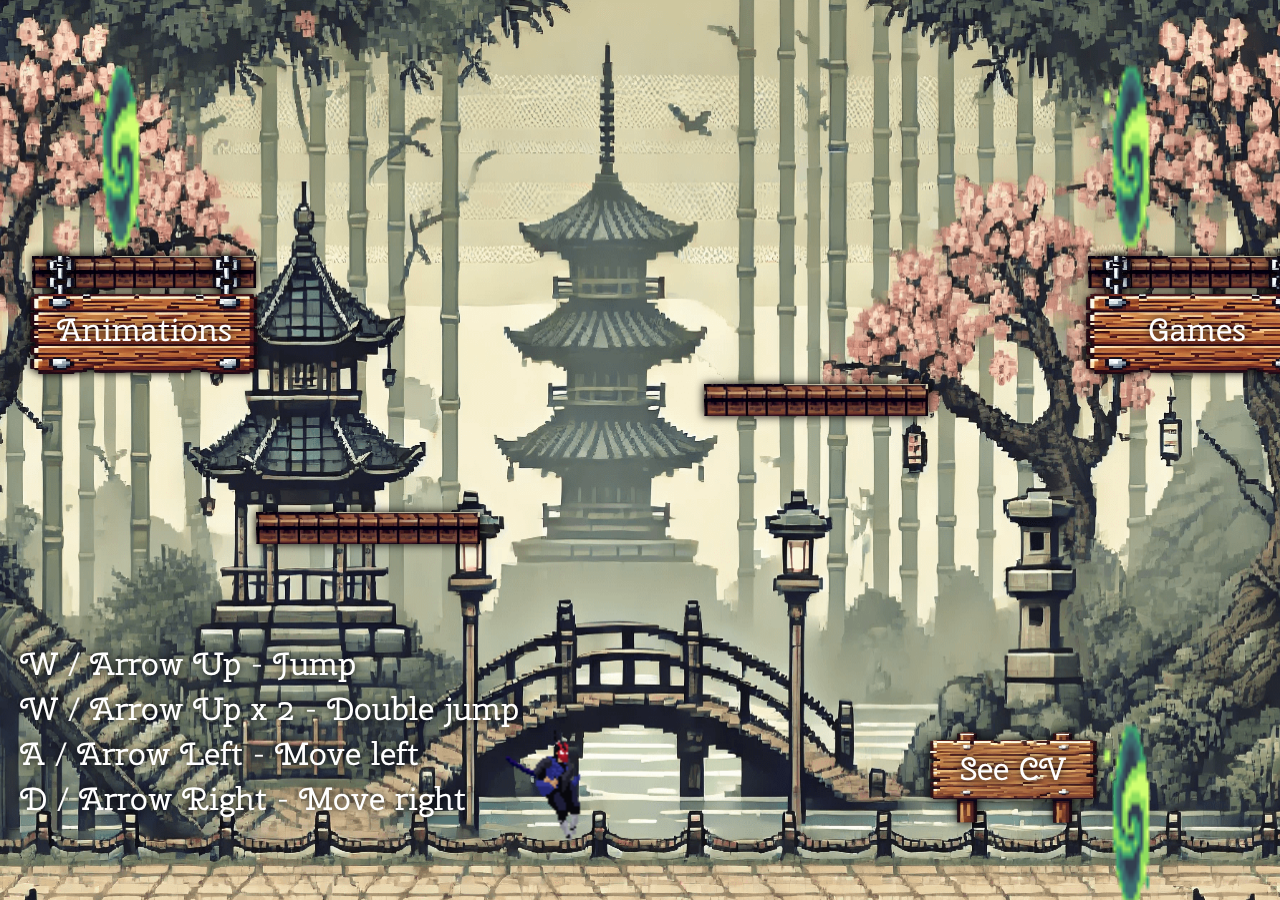
==== index.html @ 591c19f8 "Change tab title" ====
<!DOCTYPE html>
<html lang="en">
<head>
    <meta charset="UTF-8">
    <meta name="viewport" content="width=device-width, initial-scale=1.0">
    <title>Jafer Nusier</title>
    <link rel="preconnect" href="https://fonts.googleapis.com">
    <link rel="preconnect" href="https://fonts.gstatic.com" crossorigin>
    <link href="https://fonts.googleapis.com/css2?family=Cherry+Swash:wght@400;700&display=swap" rel="stylesheet">
    <link rel="stylesheet" href="main.css">
</head>
<body>
    <canvas id="main"></canvas>
    <script src="./utils/functions.js"></script>
    <script src="./utils/sprite.js"></script>
    <script src="./utils/portal.js"></script>
    <script src="index.js"></script>
    <!-- <img id="image" src="./img.png" width="100" height="100"/> -->
    <!-- <script>
        document.getElementById("scream").onload = function() {
          const c = document.getElementById("ballGame");
          const ctx = c.getContext("2d");
          var img = document.getElementById("image");
          ctx.drawImage(img, 90, 130, 50, 60, 10, 10, 50, 60);
        };
        </script> -->
</body>
</html>
---- main.css ----
body {
    margin: 0;
    overflow: hidden;
}

canvas {
    display: block;
    background: #f0f0f0;
}
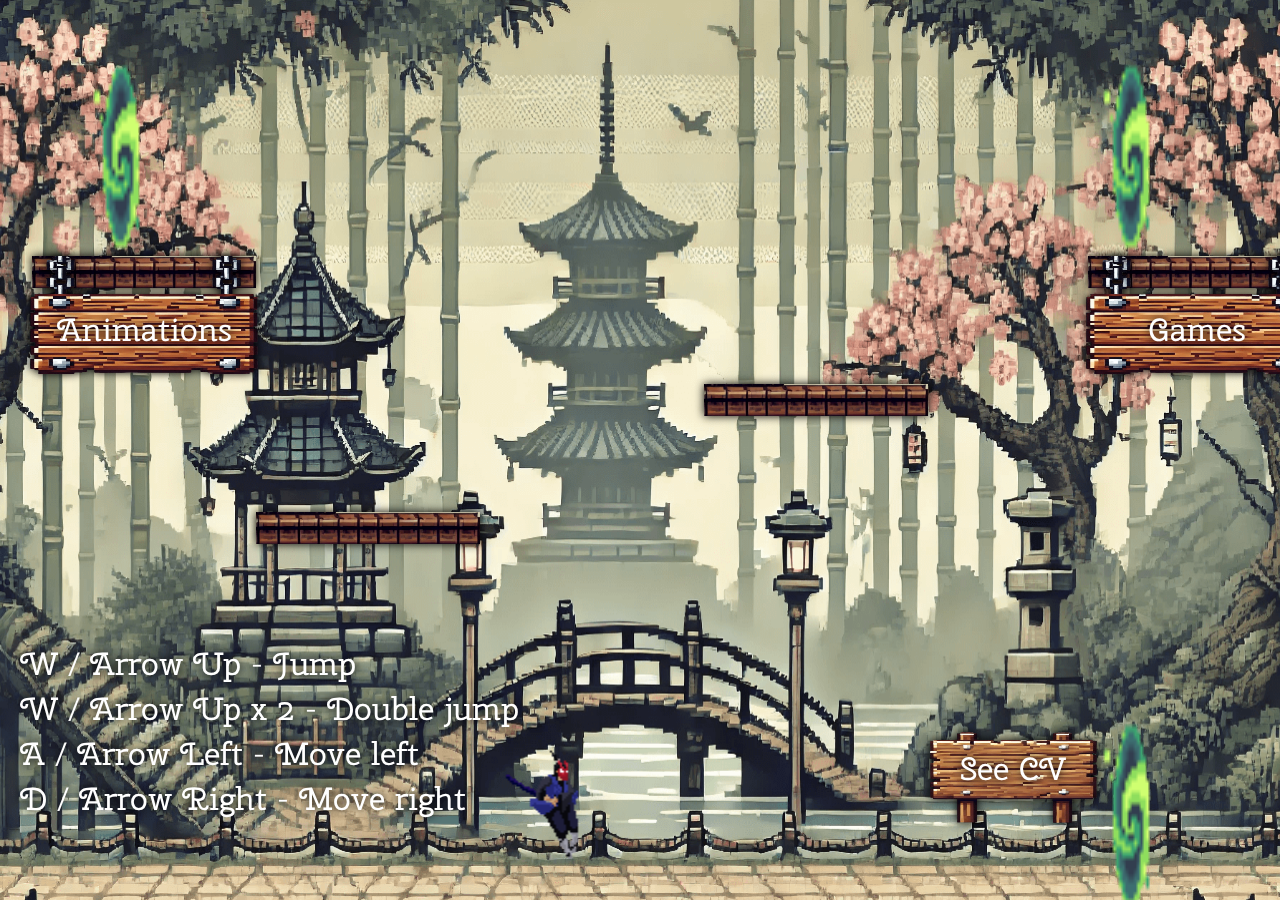
==== commit 30d2316b: "Clean" ====
(no text change in the page or its own stylesheets)
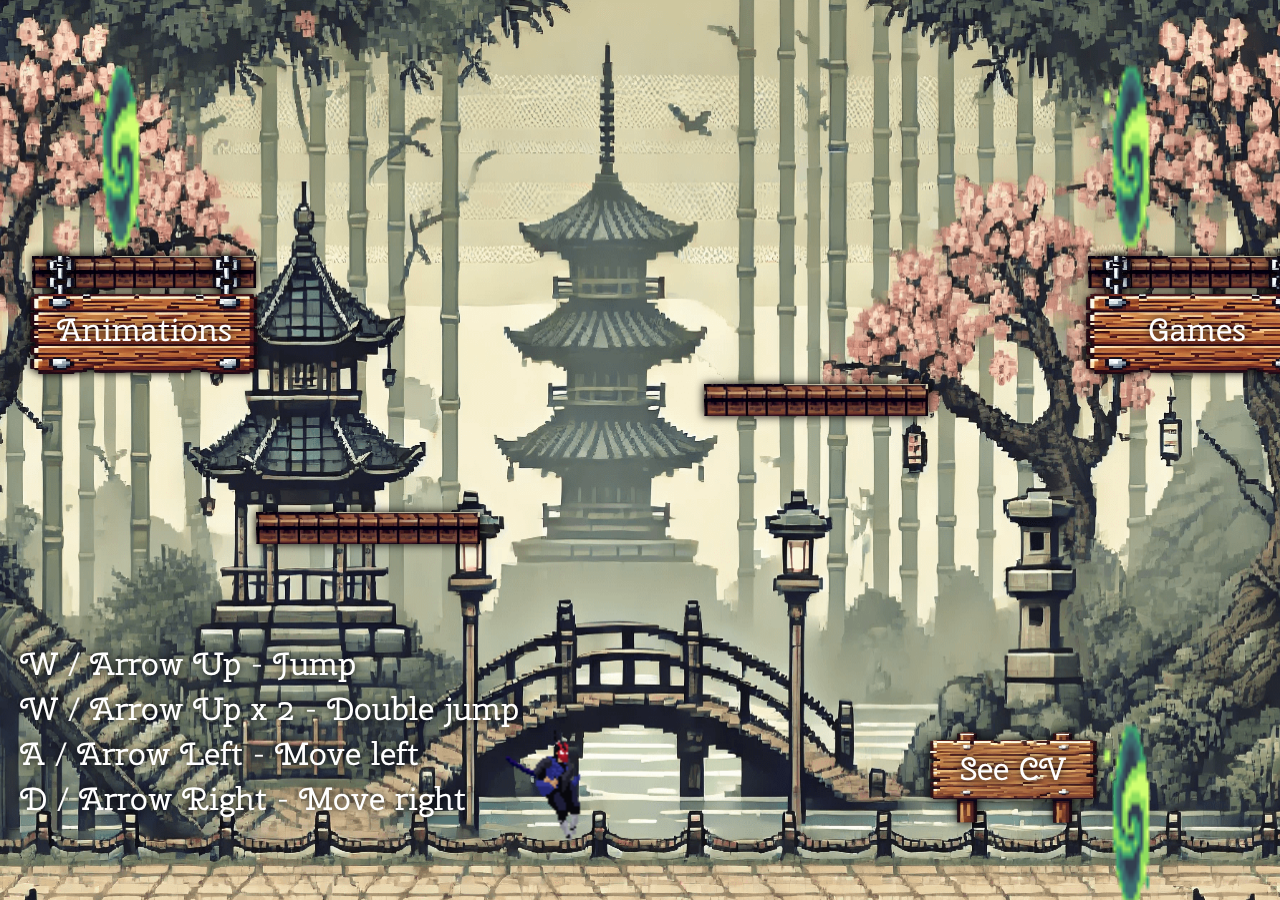
==== commit 69a24dcc: "Remove cv page transition that slows down page rendering" ====
--- a/index.html
+++ b/index.html
@@ -6,8 +6,8 @@
     <title>Jafer Nusier</title>
     <link rel="preconnect" href="https://fonts.googleapis.com">
     <link rel="preconnect" href="https://fonts.gstatic.com" crossorigin>
-    <link href="https://fonts.googleapis.com/css2?family=Cherry+Swash:wght@400;700&display=swap" rel="stylesheet">
-    <link rel="stylesheet" href="main.css">
+    <link href="https://fonts.googleapis.com/css2?family=Cherry+Swash:wght@400;700&display=swap" rel="stylesheet" media="print" onload="this.media='all'">
+    <link rel="stylesheet" href="main.css" media="print" onload="this.media='all'">
 </head>
 <body>
     <canvas id="main"></canvas>
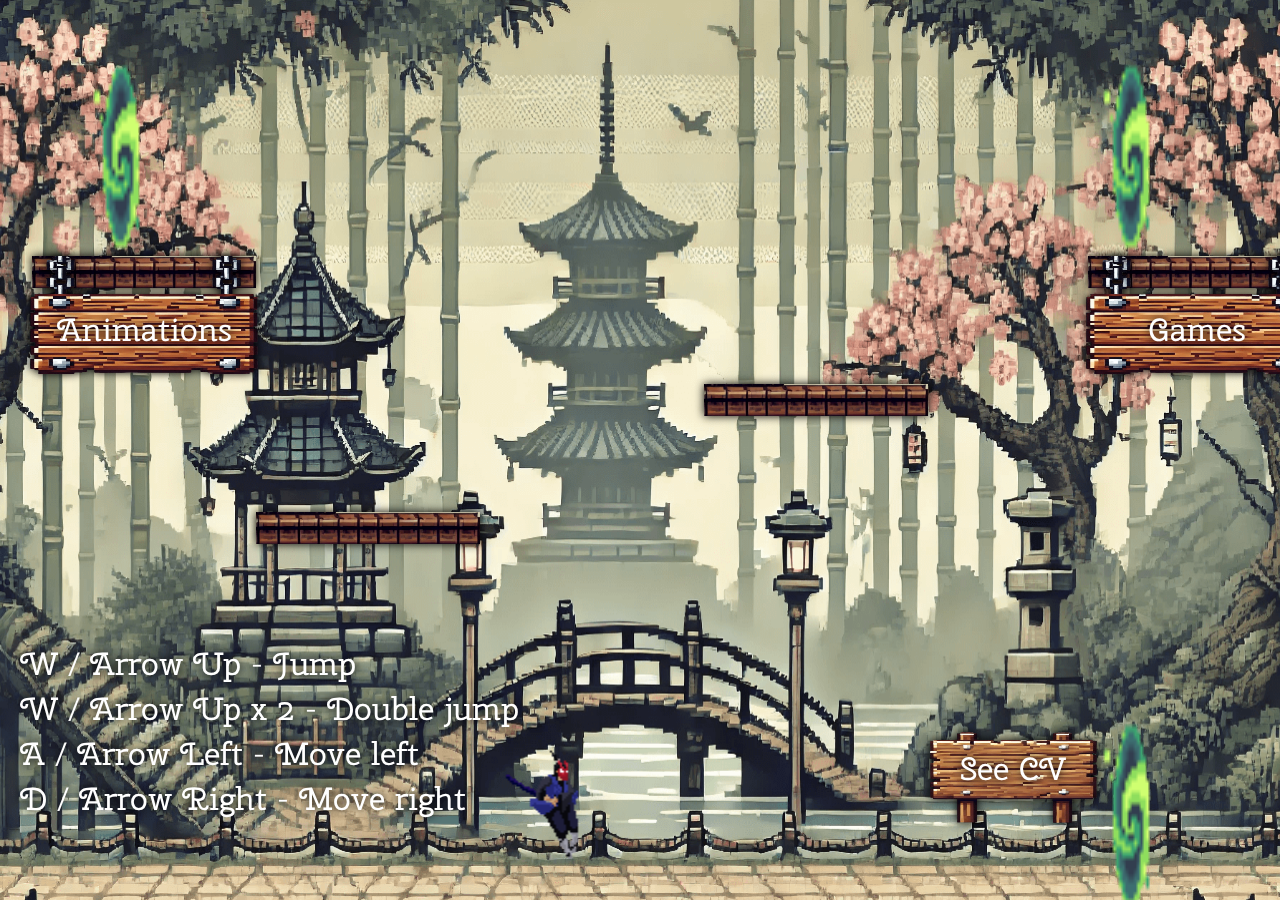
==== commit 6db98876: "test" ====
--- a/index.html
+++ b/index.html
@@ -3,11 +3,12 @@
 <head>
     <meta charset="UTF-8">
     <meta name="viewport" content="width=device-width, initial-scale=1.0">
+    <meta http-equiv="cache-control" content="no-cache" />
     <title>Jafer Nusier</title>
     <link rel="preconnect" href="https://fonts.googleapis.com">
     <link rel="preconnect" href="https://fonts.gstatic.com" crossorigin>
     <link href="https://fonts.googleapis.com/css2?family=Cherry+Swash:wght@400;700&display=swap" rel="stylesheet" media="print" onload="this.media='all'">
-    <link rel="stylesheet" href="main.css" media="print" onload="this.media='all'">
+    <link rel="stylesheet" href="main.css">
 </head>
 <body>
     <canvas id="main"></canvas>
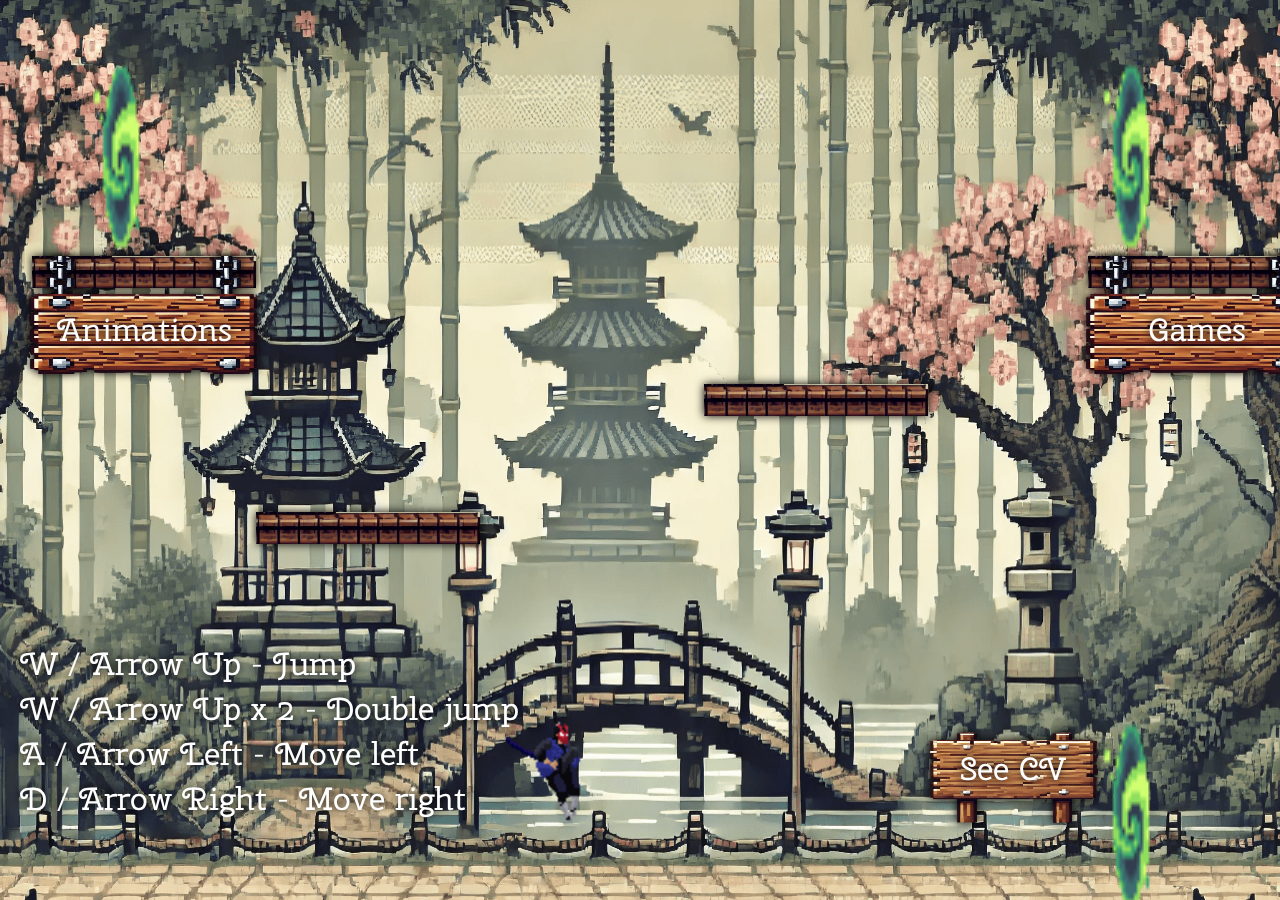
==== commit f7c38bbb: "test" ====
--- a/index.html
+++ b/index.html
@@ -3,7 +3,9 @@
 <head>
     <meta charset="UTF-8">
     <meta name="viewport" content="width=device-width, initial-scale=1.0">
-    <meta http-equiv="cache-control" content="no-cache" />
+    <meta http-equiv="Cache-Control" content="no-cache, no-store, must-revalidate">
+    <meta http-equiv="Pragma" content="no-cache">
+    <meta http-equiv="Expires" content="0">
     <title>Jafer Nusier</title>
     <link rel="preconnect" href="https://fonts.googleapis.com">
     <link rel="preconnect" href="https://fonts.gstatic.com" crossorigin>
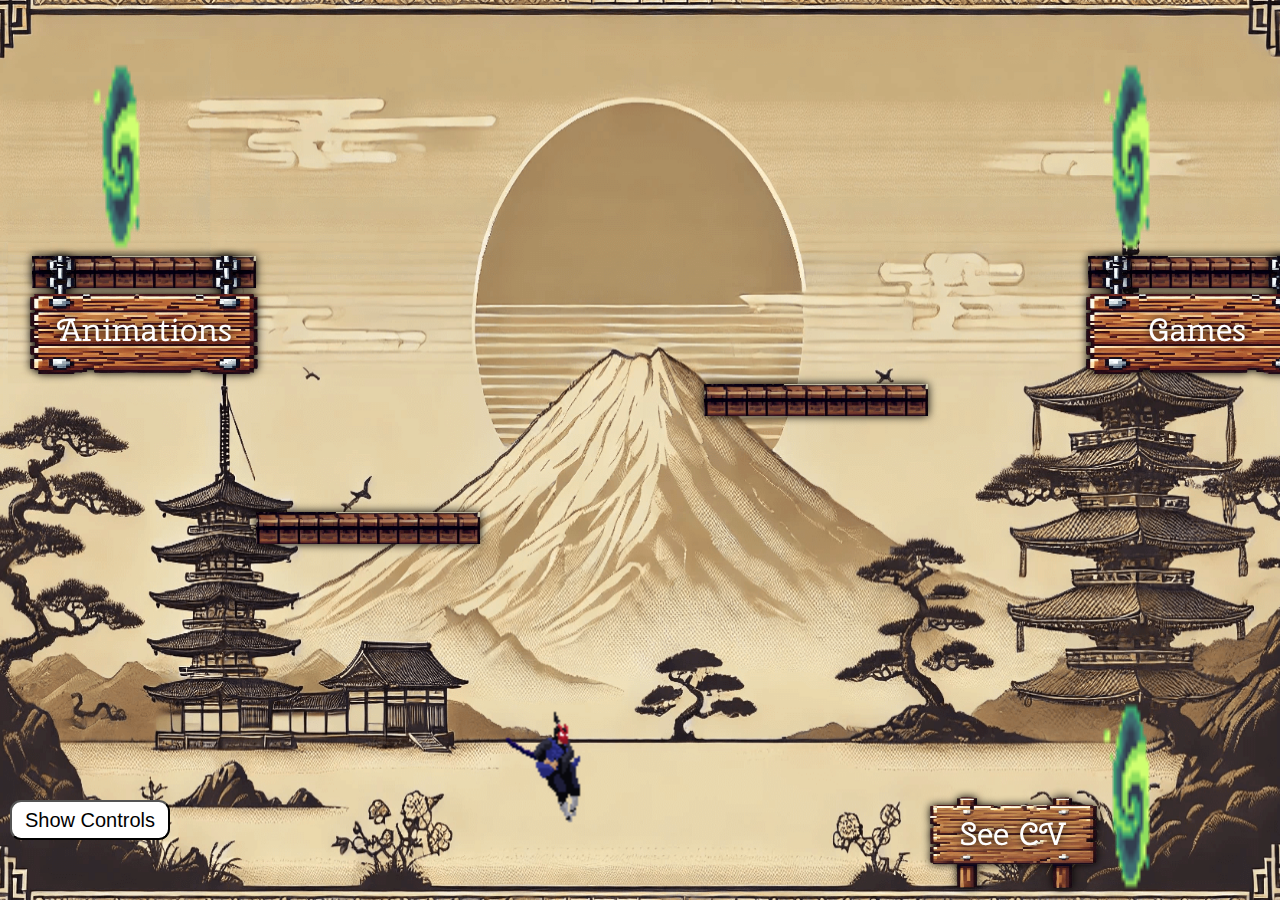
==== commit 0e9df256: "Clean on main page" ====
--- a/index.html
+++ b/index.html
@@ -3,9 +3,6 @@
 <head>
     <meta charset="UTF-8">
     <meta name="viewport" content="width=device-width, initial-scale=1.0">
-    <meta http-equiv="Cache-Control" content="no-cache, no-store, must-revalidate">
-    <meta http-equiv="Pragma" content="no-cache">
-    <meta http-equiv="Expires" content="0">
     <title>Jafer Nusier</title>
     <link rel="preconnect" href="https://fonts.googleapis.com">
     <link rel="preconnect" href="https://fonts.gstatic.com" crossorigin>
@@ -18,14 +15,35 @@
     <script src="./utils/sprite.js"></script>
     <script src="./utils/portal.js"></script>
     <script src="index.js"></script>
-    <!-- <img id="image" src="./img.png" width="100" height="100"/> -->
-    <!-- <script>
-        document.getElementById("scream").onload = function() {
-          const c = document.getElementById("ballGame");
-          const ctx = c.getContext("2d");
-          var img = document.getElementById("image");
-          ctx.drawImage(img, 90, 130, 50, 60, 10, 10, 50, 60);
-        };
-        </script> -->
+    <button id="showModalButton" onclick='toggleShowControls()' style = 'position: absolute; bottom: 60px; left: 10px; cursor: pointer; border-radius: 11px; height: 40px; width: 160px; background-color: white; font-size: 20px'>Show Controls</button>
+    <div id="showControlsModal" style = 'position: absolute; bottom: 40%; left: 35%; width: 30%; display: none; flex-direction: column; gap: 12px; background-color: white; padding: 16px; border-radius: 11px'>
+        <button style='width: 30px; height: 30px; border-radius: 50px; background-color: inherit; align-self: end; cursor: pointer' onclick='toggleShowControls()'>X</button>
+        <div class='keysRow'>
+            <div class='controlKey'>A</div>
+            <span>/</span>
+            <div class='controlKey'>←</div>
+            <span>Move Left</span>
+        </div>
+            <div class='keysRow'>
+            <div class='controlKey'>W</div>
+            <span>/</span>
+            <div class='controlKey'>↑</div>
+            <span>Jump</span>
+        </div>
+            <div class='keysRow'>
+            <div class='controlKey'>D</div>
+            <span>/</span>
+            <div class='controlKey'>→</div>
+            <span>Move Right</span>
+        </div>
+            <div class='keysRow'>
+            <div class='controlKey'>W</div>
+            <div class='controlKey'>W</div>
+            <span>/</span>
+            <div class='controlKey'>↑</div>
+            <div class='controlKey'>↑</div>
+            <span>Double Jump</span>
+        </div>
+      </div>
 </body>
 </html>
--- a/main.css
+++ b/main.css
@@ -7,3 +7,24 @@
     display: block;
     background: #f0f0f0;
 }
+
+.controlKey {
+    background-image: url("./images/lightKey.png");
+    background-size: cover;
+    background-repeat: repeat-x;
+    background-position-y: bottom;
+    width: 50px; 
+    height: 50px;
+    display: flex;
+    justify-content: center;
+    align-items: center;
+}
+
+.keysRow {
+    display: flex;
+    flex-direction: row;
+    gap: 12px;
+    align-items: center;
+    font-size: 20px;
+    font-weight: bold;
+}
